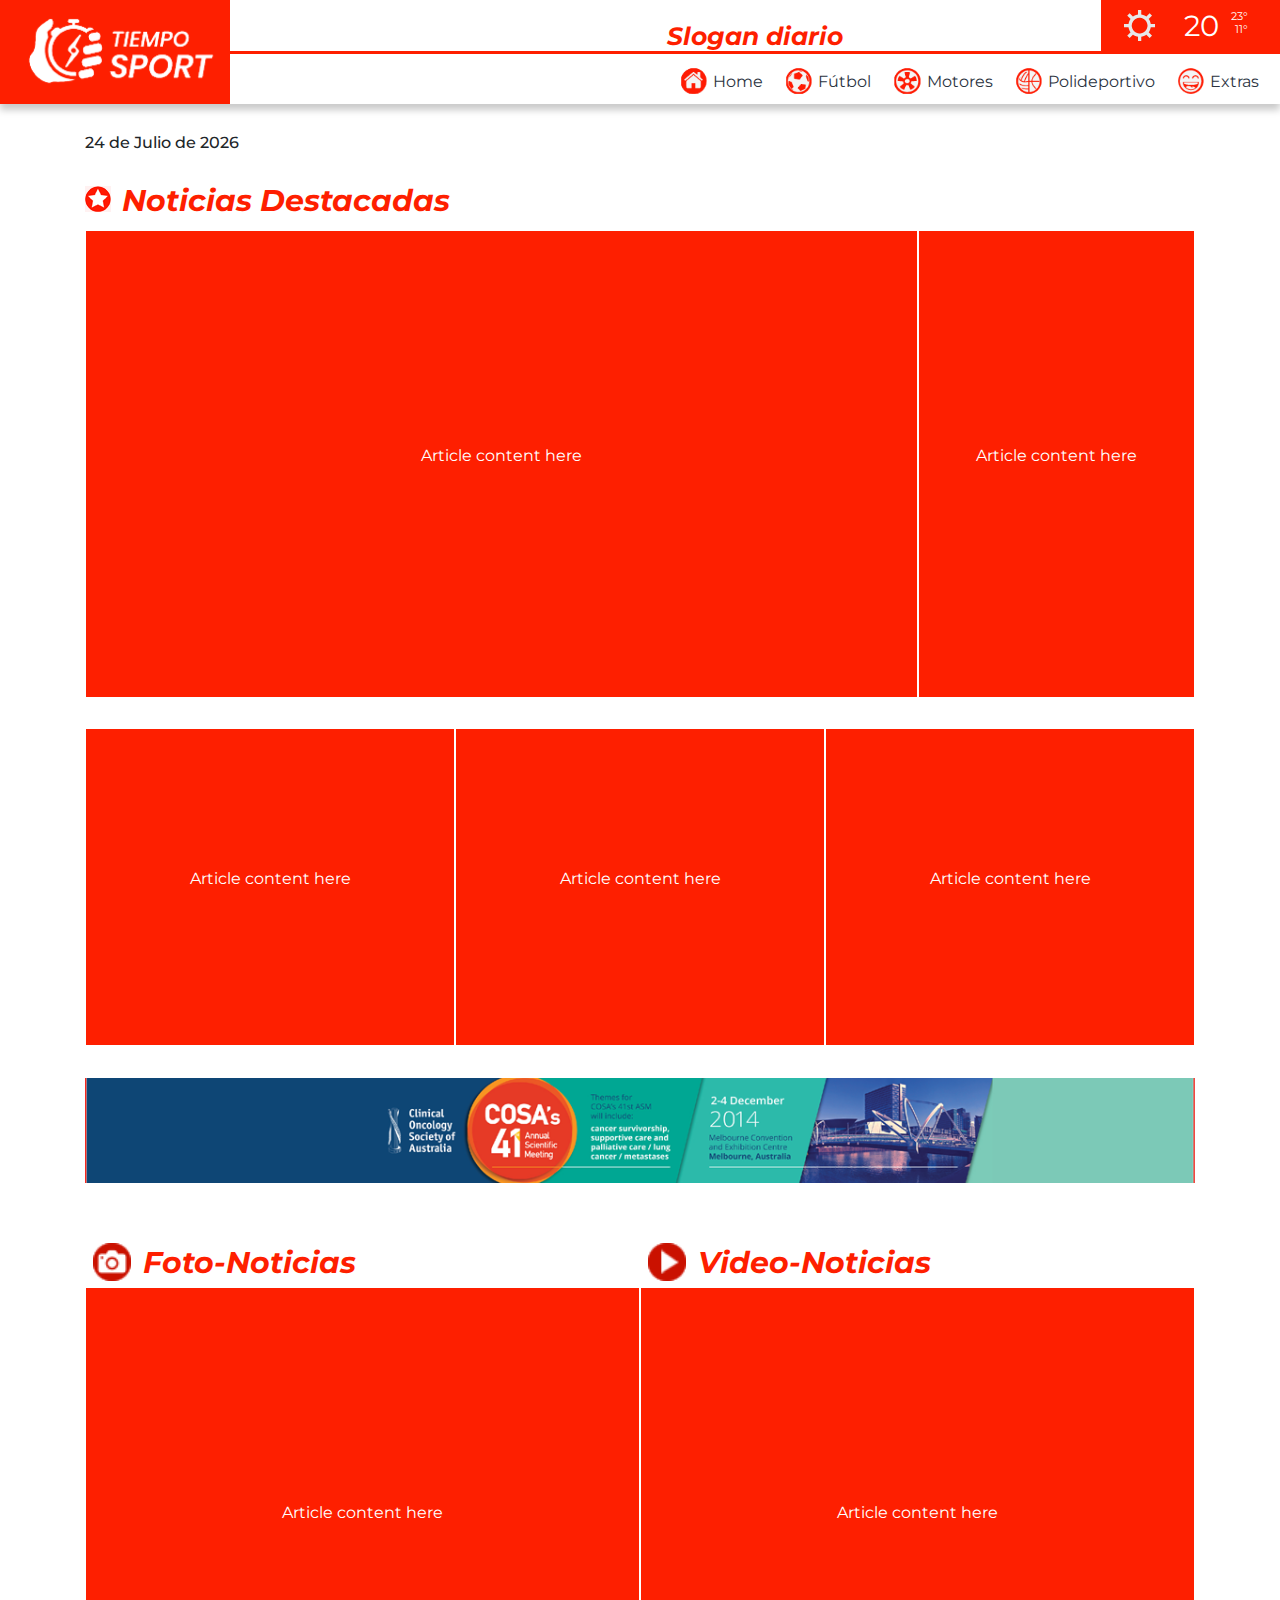
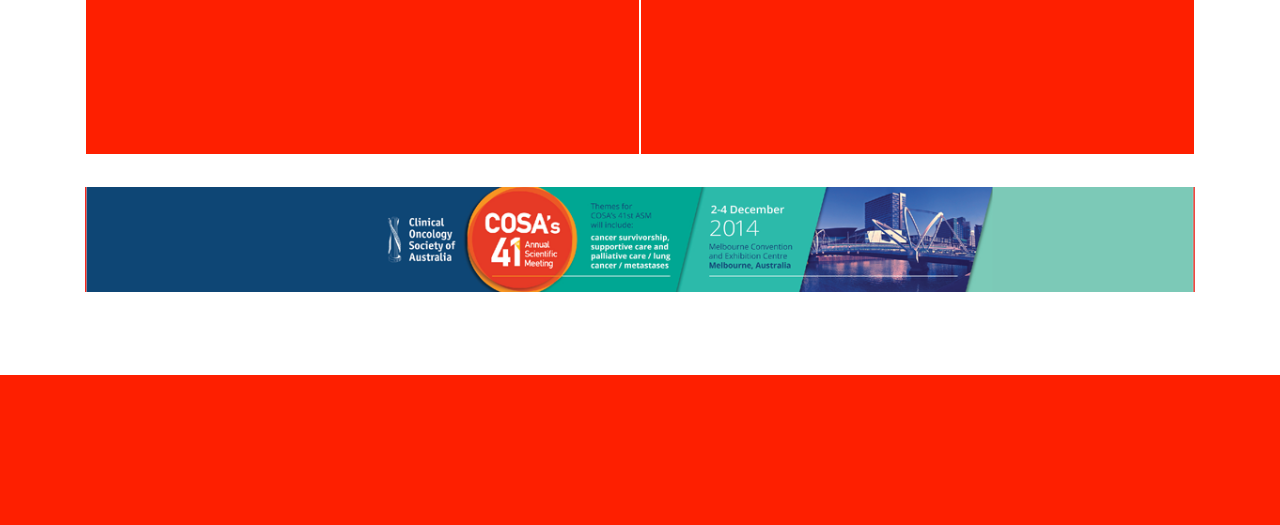
==== index.html @ 8020f7ba "First commit" ====
<!DOCTYPE html>
<html lang="es">
<head>
	<meta charset="utf-8">
	<meta http-equiv="X-UA-Compatible" content="IE=edge">
	<meta name="viewport" content="width=device-width, initial-scale=1.0">
	<title>Tiempo Sport</title>
	<link href="https://fonts.googleapis.com/css?family=Montserrat|Open+Sans" rel="stylesheet">
	<link rel="stylesheet" href="css/normalize.css">
	<link href="https://fonts.googleapis.com/icon?family=Material+Icons"
      rel="stylesheet">
	<link rel="stylesheet" href="bootstrap/css/bootstrap-reboot.min.css">
	<link rel="stylesheet" href="bootstrap/css/bootstrap.min.css">
	<link rel="stylesheet" href="css/style.css">
</head>
<body>
	<header id="header" class="header-fixed-top">
		<nav class="navbar navbar-expand-lg navbar-light bg-color-white">
  			<a class="navbar-brand" href="#"><img class="img-logo" src="img/logo.png" alt="Tiempo Sport"></a>
			  <button class="navbar-toggler" type="button" data-toggle="collapse" data-target="#navbarSupportedContent" aria-controls="navbarSupportedContent" aria-expanded="false" aria-label="Toggle navigation">
			    <span class="navbar-toggler-icon"></span>
			  </button>
    	<button class="btnz d-none d-lg-inline-block mb-3 mb-md-0 ml-md-3 weather-btn" id="weather">
    		<img src="img/sun.png" class="weather-img"><span id="current-temp" class="temp-actual">20</span><span class="max-min" id="max-Temp">23&#176;</span>
    		<span class="max-min" id="min-temp">11&#176;</span>
    	</button>
    </div>
    <h1 id="slogan" class="slogan-top">Slogan diario</h1>
  <div class="collapse navbar-collapse" id="navbarSupportedContent">
    <ul class="navbar-nav mr-auto">
      <li class="nav-item active">
        <a class="nav-link" href="#"><img src="img/home.png" class="icon-btn">Home</a>
      </li>
      <li class="nav-item">
        <a class="nav-link" href="#outstanding-news"><img src="img/futbol.png" class="icon-btn">Fútbol</a>
      </li>
      <li class="nav-item">
        <a class="nav-link" href="#sports"><img src="img/motores.png" class="icon-btn">Motores</a>
      </li>
        <li class="nav-item">
        <a class="nav-link" href="#tecnology"><img src="img/polideportivo.png" class="icon-btn">Polideportivo</a>
      </li>
        <li class="nav-item">
        <a class="nav-link" href="#entertainment"><img src="img/extras.png" class="icon-btn">Extras</a>
      </li>
    </ul>
  </div>
</nav>
	</header><!-- /header -->
	<div class="container">
		<div class="row span-content">
			<h4 class="span-content-inner" id="dateField"></h4>
		</div>
		<section class="row" id="outstanding-news">
			<img class="img-responsive" src="img/destacados.png" alt="Noticias Destacadas"><h2 class="section-title">Noticias Destacadas</h2>
			<article class="col-lg-9 col-md-9 col-sm-12 big-article">
				<P class="joke-label">Article content here</P>
			</article>
			<article class="col-lg-3 col-md-3 col-sm-12 big-article">
				<P class="joke-label">Article content here</P>
			</article>
		</section>
		<div class="wrapper">
			
		</div>
		<section class="row">
			<article class="col-lg-4 col-md-4 col-sm-12 small-article">
				<P class="joke-label-sm">Article content here</P>
			</article>
			<article class="col-lg-4 col-md-4 col-sm-12 small-article">
				<P class="joke-label-sm">Article content here</P>
			</article>
			<article class="col-lg-4 col-md-4 col-sm-12 small-article">
				<P class="joke-label-sm">Article content here</P>
			</article>
		</section>
		<div class="wrapper">
			
		</div>
		<div class="row sponsor-banner">
			
		</div>
		<div class="wrapper">
			
		</div>
		<section class="row" id="media-news">
			
			<div class="col-lg-6 col-md-6 col-sm-12 no-padding">
				<img class="img-responsive middle-icon" src="img/fotonoticon.png" alt="Noticias en fotografias"><h2 class="section-title spacer">Foto-Noticias</h2>
				<article class="big-article">
					<p class="joke-label">Article content here</p>
				</article>
			</div>
			
			<div class="col-lg-6 col-md-6 col-sm-12 no-padding">
				<img class="img-responsive middle-icon" src="img/videoicon.png" alt="Noticias en video"><h2 class="section-title spacer">Video-Noticias</h2>
				<article class="big-article">
					<p class="joke-label">Article content here</p>
				</article>
			</div>			
		</section>
		<div class="wrapper">
			
		</div>
		<div class="row sponsor-banner">
			
		</div>
		<div class="wrapper">
			
		</div>
		
	</div>
	<div class="row">
		<footer>
			
		</footer>
	</div>
	<script  src="https://code.jquery.com/jquery-3.3.1.min.js"  integrity="sha256-FgpCb/KJQlLNfOu91ta32o/NMZxltwRo8QtmkMRdAu8="
  crossorigin="anonymous"></script>
	<script src="bootstrap/js/bootstrap.min.js"></script>
	<script src="js/main.js"></script>
</body>
</html>
---- css/style.css ----
body{
	font-family: 'Montserrat', sans-serif;
}
.header-fixed-top{
	width: 100%;
	height: auto;
	overflow: hidden;
	position: fixed;
	top: 0;
	-webkit-box-shadow: 0px 6px 7px 0px rgba(0,0,0,0.21);
	-moz-box-shadow: 0px 6px 7px 0px rgba(0,0,0,0.21);
	box-shadow: 0px 6px 7px 0px rgba(0,0,0,0.21);
	z-index: 100;
}

.img-logo{
	height: 80px;
	width: auto;
	margin: 3% 10%;
	display: block;
}

.bg-color-white{
	background-color: #FFFFFF;
	height: 100%;
}

.navbar-expand-lg .navbar-nav {
	margin-right: 3% !important;
	text-align: left;
}

.slogan-top{
	font-size: 25px;
    text-align: center;
    color: #fe1f00;
    font-weight: bolder;
    font-style: italic;
    border-bottom-style: solid;
	width: 100%;
    height: 50%;
    margin: 0;
    padding: 0;
    top: -14px;
    position: relative;
}

.navbar {
	padding: 0;
}

.navbar-brand{
	background-color: #fe1f00;
	width: 280px;
	margin-right: 0 !important;
}

#navbarSupportedContent{
	position: absolute;
	right: 1%;
	bottom: 1%;
}

.nav-link{
	color: #2B333F !important;
	line-height: 20px;
	font-size: 16px;
	display: inline-flex;
	transition: all 0.35s;
}

.nav-link:hover{
	color: #fe1f00 !important;
}

.nav-link:active{
	color: #fe1f00 !important;
}

.nav-item{
	min-width: 100px;
	width: auto;
	display: inline-block;
}

.icon-btn{
	height:30px;
	width: auto;
	vertical-align: middle;
	margin: -6px 5px;
}

.weather-btn{
	background-color: #fe1f00;
	border-radius: 0;
	border: none;
	position: absolute;
	display: block;
	right: 0;
	top: 0;
	width: 14%;
	height: 50%;
	transition: all 0.35s;
}

.weather-btn:hover{
	background-color:#FFF;
}

.weather-btn:hover > .temp-actual{
	color: #fe1f00;
}

.weather-btn:hover > .max-min{
	color: #fe1f00;
}

.weather-img{
	position: absolute;
	top: 19%;
	left: 13%;
}

.temp-actual{
	color: #ffffff;
	font-size: 1.8em;
	margin-left: 2%;
	transition: all 0.35s;
	float: right;
	margin-right: 33%;
}

.max-min{
	display: inline-block;
	color: #ffffff;
	font-size: 0.7em;
	position: absolute;
	top: 16%;
	margin-left: 1%;
	transition: all 0.35s;
	right: 18%;
}

#min-temp{
	top: 40%;
}

.material-icons{
	color:  #fe1f00;
	vertical-align: middle;
	font-size: 28px;
}

.container-fluid{
	position: relative;
	padding: 0;
	margin: 7.5% 0 0 0;
}

.row{
	margin: 0;
}

.span-content{
	position: relative;
	margin: 12% 0 1% 0;
	clear: both;
}

.span-content-inner{
	font-size: 1em;
}

.wrapper{
	width: 100%;
	clear: both;
	position: relative;
	height: 30px;
}

/* News */
.big-article{
	height: auto;
	min-height: 450px;
	background-color: #fe1f00;
	border: 1px solid #FFF;
}

.joke-label{ /* deletmeeeeeeeeeeeeeeeeeeeee */
	color: white;
	text-align: center;
	line-height: 450px;
}

.joke-label-sm{ /* deletmeeeeeeeeeeeeeeeeeeeee */
	color: white;
	text-align: center;
	line-height: 300px;
}

.section-title{
	width: 90%;
	clear: both;
	font-size: 30px;
    margin: 1% 0;
    color: #fe1f00;
    font-weight: bolder;
    font-style: italic;
}

.img-responsive{
	height: 10%;
	vertical-align: middle;
	margin: 1.33% 1% 0 0;
}

.small-article{
	height: auto;
	min-height: 300px;
	background-color: #fe1f00;
	border: 1px solid #FFF;
}

.sponsor-banner{
	background-image: url('../img/noticias-14.png');
	background-size: contain;
	background-position: center;
	background-repeat: no-repeat;
	width: 100%;
	height: 110px;
}

.no-padding{
	padding: 0;
}

.middle-icon{
    height: 7%;
    vertical-align: middle;
    margin: 1.33% 1% -59px 8px;
}

.spacer{
	margin: 1% 58px;
}

footer{
	background-color: #fe1f00;
	width: 100%;
	height: auto;
	min-height: 150px;
	margin-top: 50px;
}
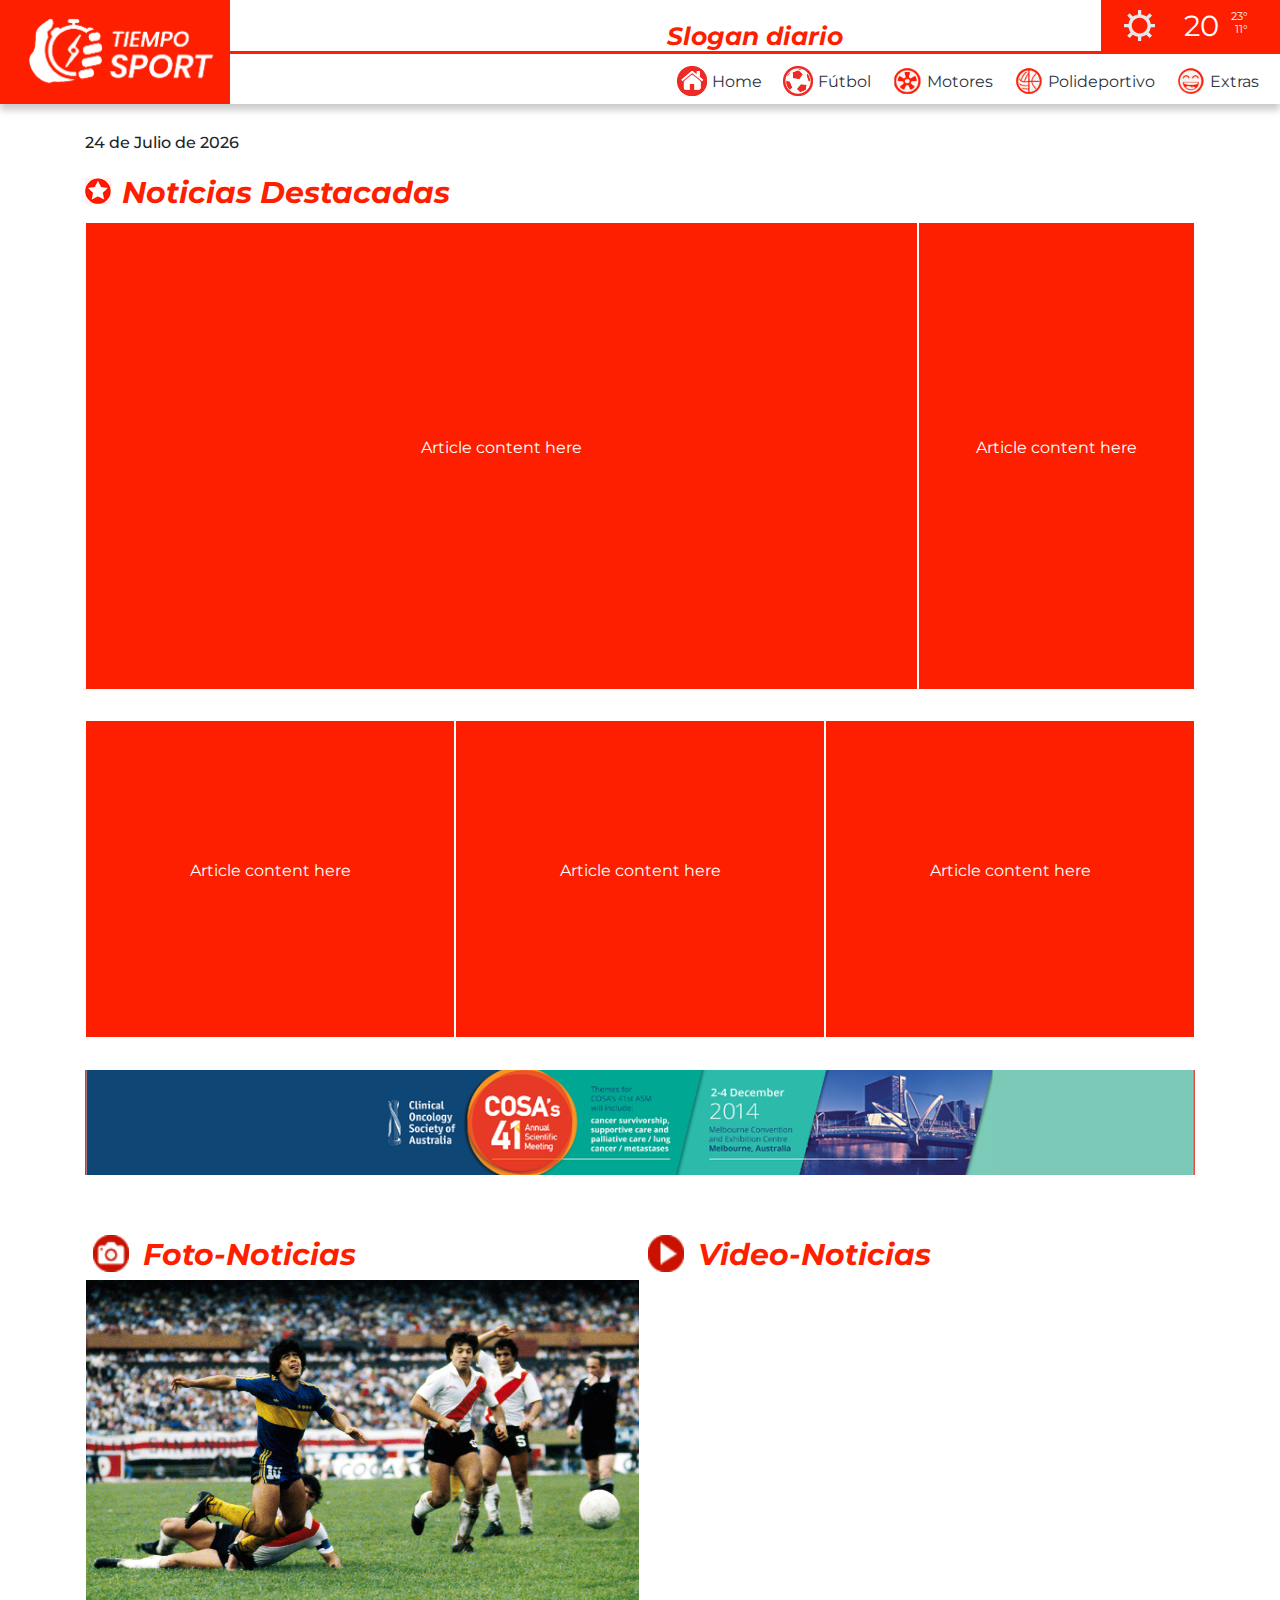
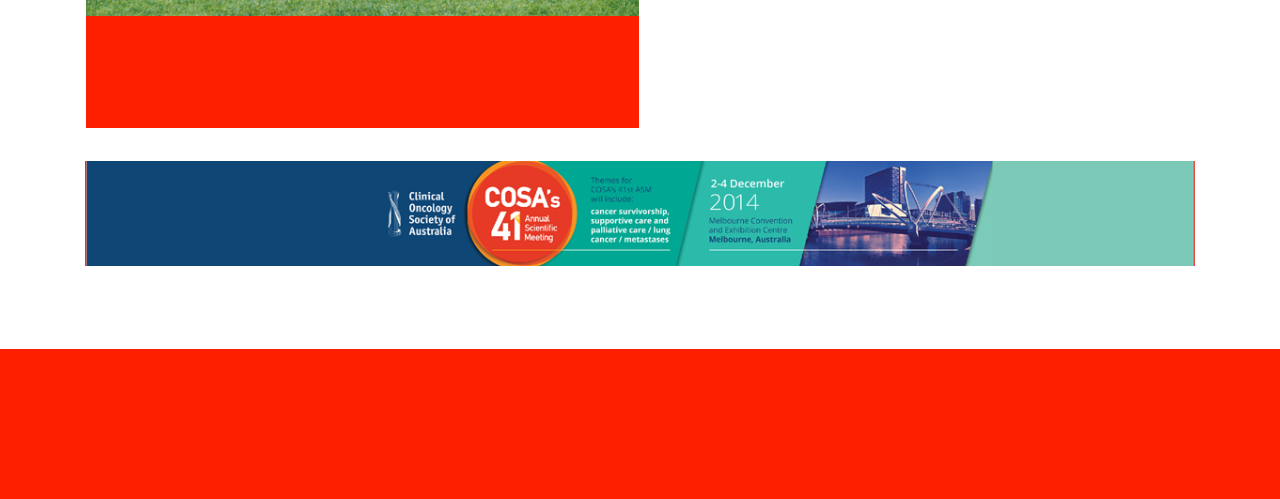
==== commit ad3b5aa5: "extra-small resolution done" ====
--- a/index.html
+++ b/index.html
@@ -12,6 +12,7 @@
 	<link rel="stylesheet" href="bootstrap/css/bootstrap-reboot.min.css">
 	<link rel="stylesheet" href="bootstrap/css/bootstrap.min.css">
 	<link rel="stylesheet" href="css/style.css">
+	<link rel="stylesheet" media="(max-width: 544px)" type="text/css" href="css/extra-small-style.css">
 </head>
 <body>
 	<header id="header" class="header-fixed-top">
@@ -25,7 +26,7 @@
     		<span class="max-min" id="min-temp">11&#176;</span>
     	</button>
     </div>
-    <h1 id="slogan" class="slogan-top">Slogan diario</h1>
+    <h1 id="slogan" class="slogan-top d-none d-sm-block">Slogan diario</h1>
   <div class="collapse navbar-collapse" id="navbarSupportedContent">
     <ul class="navbar-nav mr-auto">
       <li class="nav-item active">
@@ -43,14 +44,69 @@
         <li class="nav-item">
         <a class="nav-link" href="#entertainment"><img src="img/extras.png" class="icon-btn">Extras</a>
       </li>
+      <li class="nav-item social-content d-block d-sm-block d-md-none">
+      	<p class="social-icons">F</p>
+      	<p class="social-icons">T</p>
+      	<p class="social-icons">I</p>
+      </li>
     </ul>
   </div>
 </nav>
 	</header><!-- /header -->
 	<div class="container">
-		<div class="row span-content">
+		<div class="row information-content d-block d-sm-block d-md-none">
+  			<div class="inner-information-content">
+  				<h4 class="text-content">Azul/19&#176;</h4>
+  			</div>
+  			<div class="inner-information-content">
+  				<h4 id="today" class="text-content">10 de mayo 2018</h4>
+  			</div>
+  		</div>
+		<div class="row span-content d-none d-md-block">
 			<h4 class="span-content-inner" id="dateField"></h4>
 		</div>
+
+		<!-- Outstanding news in carousel -->
+		<!-- Just visible in small and extra small devices -->
+		<h2 class="section-title d-block d-sm-block d-md-none">Destacadas</h2>
+			<div id="carouselExampleIndicators" class="carousel slide d-block d-sm-block d-md-none" data-ride="carousel">
+			  <div class="carousel-inner">
+			    <div class="carousel-item active">
+			      <img class="d-block w-100" src="img/slider-01.jpg" alt="First slide">
+			      <div class="carousel-caption d-xs-block d-md-none">
+				    <h5 class="inner-carousel-title">El Messias</h5>
+				    <p class="inner-carousel-content">A menos de un mes para el Mundial, las ilusiones puestas en el mejor del mundo</p>
+				  </div>
+			    </div>
+			    <div class="carousel-item">
+			      <img class="d-block w-100" src="img/slider-02.jpg" alt="Second slide">
+			      <div class="carousel-caption d-xs-block d-md-none">
+				    <h5 class="inner-carousel-title">El Rombo campeón</h5>
+				    <p class="inner-carousel-content">Renault se impuso cómodamente en el autódromo de Olavarría el pasado domingo</p>
+				  </div>
+			    </div>
+			    <div class="carousel-item">
+			      <img class="d-block w-100" src="img/slider-03.jpg" alt="Second slide">
+			      <div class="carousel-caption d-xs-block d-md-none">
+				    <h5 class="inner-carousel-title">Dos potencias se saludan</h5>
+				    <p class="inner-carousel-content">Floyd Mayweather se robó todas las miradas en el partido a beneficio organizado por Kobe Bryant</p>
+				  </div>
+			    </div>
+			  </div>
+			  <a class="carousel-control-prev" href="#carouselExampleIndicators" role="button" data-slide="prev">
+			    <span class="carousel-control-prev-icon" aria-hidden="true"></span>
+			    <span class="sr-only">Previous</span>
+			  </a>
+			  <a class="carousel-control-next" href="#carouselExampleIndicators" role="button" data-slide="next">
+			    <span class="carousel-control-next-icon" aria-hidden="true"></span>
+			    <span class="sr-only">Next</span>
+			  </a>
+			</div>
+
+
+
+		<!-- Normal outstanding-news -->
+
 		<section class="row" id="outstanding-news">
 			<img class="img-responsive" src="img/destacados.png" alt="Noticias Destacadas"><h2 class="section-title">Noticias Destacadas</h2>
 			<article class="col-lg-9 col-md-9 col-sm-12 big-article">
@@ -63,7 +119,7 @@
 		<div class="wrapper">
 			
 		</div>
-		<section class="row">
+		<section class="row" id="complementary-news-1">
 			<article class="col-lg-4 col-md-4 col-sm-12 small-article">
 				<P class="joke-label-sm">Article content here</P>
 			</article>
@@ -88,15 +144,13 @@
 			<div class="col-lg-6 col-md-6 col-sm-12 no-padding">
 				<img class="img-responsive middle-icon" src="img/fotonoticon.png" alt="Noticias en fotografias"><h2 class="section-title spacer">Foto-Noticias</h2>
 				<article class="big-article">
-					<p class="joke-label">Article content here</p>
+					<img class="img-fluid" src="img/Maradona-River-Boca.jpg" alt="">
 				</article>
 			</div>
 			
 			<div class="col-lg-6 col-md-6 col-sm-12 no-padding">
 				<img class="img-responsive middle-icon" src="img/videoicon.png" alt="Noticias en video"><h2 class="section-title spacer">Video-Noticias</h2>
-				<article class="big-article">
-					<p class="joke-label">Article content here</p>
-				</article>
+					<iframe width="100%" height="100%" src="https://www.youtube.com/embed/GNq3LhtvVEw" frameborder="0" allow="autoplay; encrypted-media" allowfullscreen></iframe>
 			</div>			
 		</section>
 		<div class="wrapper">
--- a/css/style.css
+++ b/css/style.css
@@ -1,3 +1,20 @@
+@font-face {
+    font-family: 'Typeecon';
+    src: local('Typeecon'),
+	     url(typeecon.otf) format('OpenType');
+}
+
+.social-icons{
+	font-family: 'Typeecon';
+	display: inline-block;
+	font-size: 25px;
+	color: #fe1f00;
+}
+
+.social-content{
+	text-align: center;
+}
+
 body{
 	font-family: 'Montserrat', sans-serif;
 }
@@ -178,6 +195,30 @@
 	height: 30px;
 }
 
+.information-content{
+	margin-top: 60px;
+	position: relative;
+	clear: both;
+}
+
+.inner-information-content{
+	height: 50px;	
+	width: 49%;
+	display: inline-block;
+	
+}
+
+.text-content{
+	color:  #fe1f00;
+	text-align: center;
+	font-size: 1em;
+	line-height: 50px;
+}
+
+.inner-information-content:first-child{
+	border-right: 1px solid #fe1f00;
+}
+
 /* News */
 .big-article{
 	height: auto;
@@ -208,6 +249,41 @@
     font-style: italic;
 }
 
+.carousel-caption{
+	width: 100%;
+	background: rgba(5,5,5,0.38);
+	background: -moz-linear-gradient(top, rgba(5,5,5,0.38) 0%, rgba(0,0,0,1) 100%);
+	background: -webkit-gradient(left top, left bottom, color-stop(0%, rgba(5,5,5,0.38)), color-stop(100%, rgba(0,0,0,1)));
+	background: -webkit-linear-gradient(top, rgba(5,5,5,0.38) 0%, rgba(0,0,0,1) 100%);
+	background: -o-linear-gradient(top, rgba(5,5,5,0.38) 0%, rgba(0,0,0,1) 100%);
+	background: -ms-linear-gradient(top, rgba(5,5,5,0.38) 0%, rgba(0,0,0,1) 100%);
+	background: linear-gradient(to bottom, rgba(5,5,5,0.38) 0%, rgba(0,0,0,1) 100%);
+	filter: progid:DXImageTransform.Microsoft.gradient( startColorstr='#050505', endColorstr='#000000', GradientType=0 );
+	right: 0;
+	left: 0;
+	bottom: 0;
+	padding-bottom: 0;
+}
+
+.inner-carousel-title{
+	font-family: 'Montserrat', sans-serif;
+	font-weight: bold;
+	text-align: left;
+	margin-left: 6%;
+	margin-bottom: 0;
+	padding-bottom: 0;
+}
+
+.inner-carousel-content{
+	font-family: 'Montserrat', sans-serif;
+	font-weight: lighter;
+	font-size: .7em;
+	text-align: left;
+	margin-left: 6%;
+	margin-bottom: 0;
+	padding-bottom: 10px;
+}
+
 .img-responsive{
 	height: 10%;
 	vertical-align: middle;
@@ -232,6 +308,7 @@
 
 .no-padding{
 	padding: 0;
+	overflow: hidden;
 }
 
 .middle-icon{
@@ -250,4 +327,4 @@
 	height: auto;
 	min-height: 150px;
 	margin-top: 50px;
-}+}
--- a/css/extra-small-style.css
+++ b/css/extra-small-style.css
@@ -0,0 +1,68 @@
+.navbar-brand {
+    background-color: transparent;
+    width: auto;
+    margin-right: 0 !important;
+}
+
+.img-logo {
+    height: 40px;
+    width: auto;
+    margin: 3% 10%;
+    display: block;
+}
+
+.header-fixed-top {
+	background-color: #fe1f00;
+}
+
+.bg-color-white{
+	background-color: transparent;
+}
+
+.navbar-light .navbar-toggler{
+	color: #FFF;
+	border: none;
+}
+
+.big-article{
+	height: auto;
+	min-height: 0;
+}
+
+#navbarSupportedContent{
+	position: relative;
+   	background: rgba(237,237,237,1);
+	background: -moz-linear-gradient(left, rgba(237,237,237,1) 0%, rgba(246,246,246,1) 53%, rgba(255,255,255,1) 100%);
+	background: -webkit-gradient(left top, right top, color-stop(0%, rgba(237,237,237,1)), color-stop(53%, rgba(246,246,246,1)), color-stop(100%, rgba(255,255,255,1)));
+	background: -webkit-linear-gradient(left, rgba(237,237,237,1) 0%, rgba(246,246,246,1) 53%, rgba(255,255,255,1) 100%);
+	background: -o-linear-gradient(left, rgba(237,237,237,1) 0%, rgba(246,246,246,1) 53%, rgba(255,255,255,1) 100%);
+	background: -ms-linear-gradient(left, rgba(237,237,237,1) 0%, rgba(246,246,246,1) 53%, rgba(255,255,255,1) 100%);
+	background: linear-gradient(to right, rgba(237,237,237,1) 0%, rgba(246,246,246,1) 53%, rgba(255,255,255,1) 100%);
+	filter: progid:DXImageTransform.Microsoft.gradient( startColorstr='#ededed', endColorstr='#ffffff', GradientType=1 );
+}
+
+.nav-item{
+	margin-left: 3%;
+	margin-top: 1%;
+}
+
+.nav-link{
+	color: #fe1f00 !important;
+}
+
+.span-content {
+    margin: 1% 0 1% 0;
+}
+
+.section-title{
+	text-align: center;
+	font-style: normal;
+}
+
+#outstanding-news,#complementary-news-1,.wrapper,.middle-icon{
+	display: none;
+}
+
+.spacer{
+	margin:0;
+}